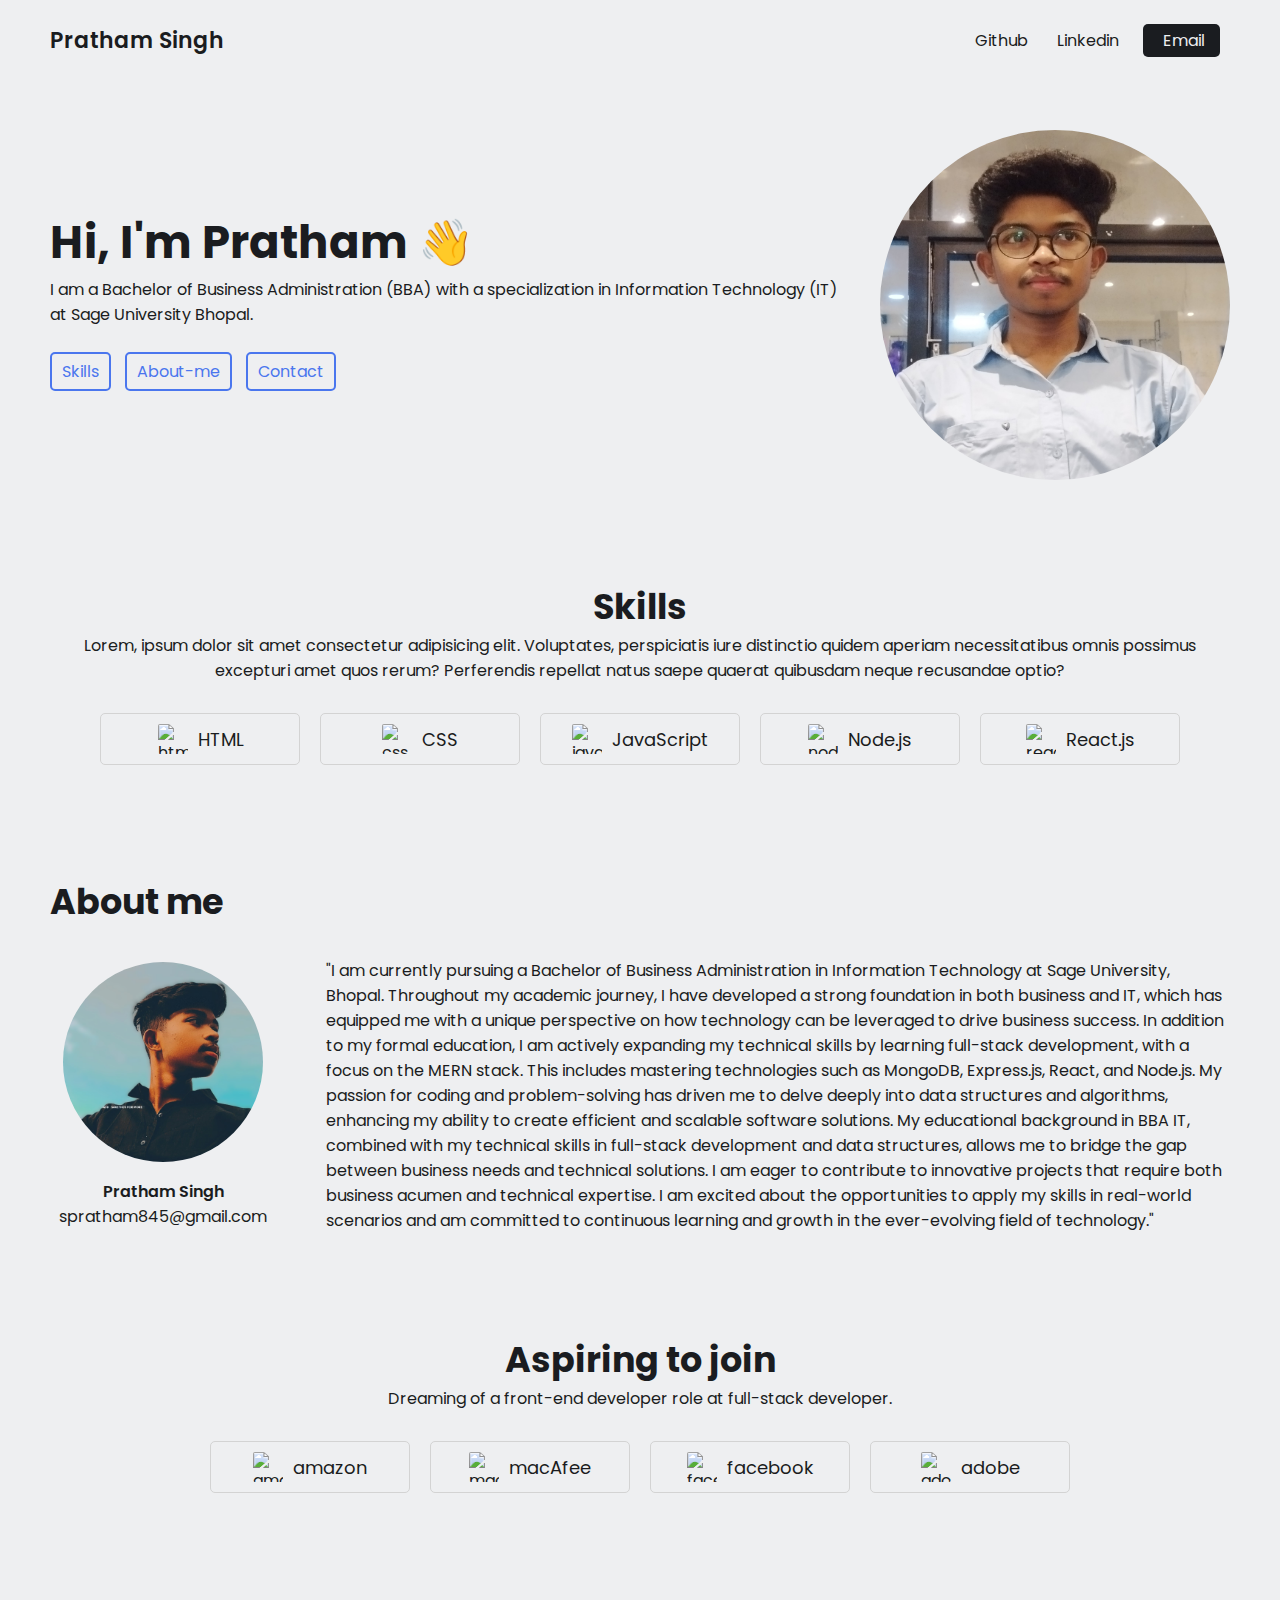
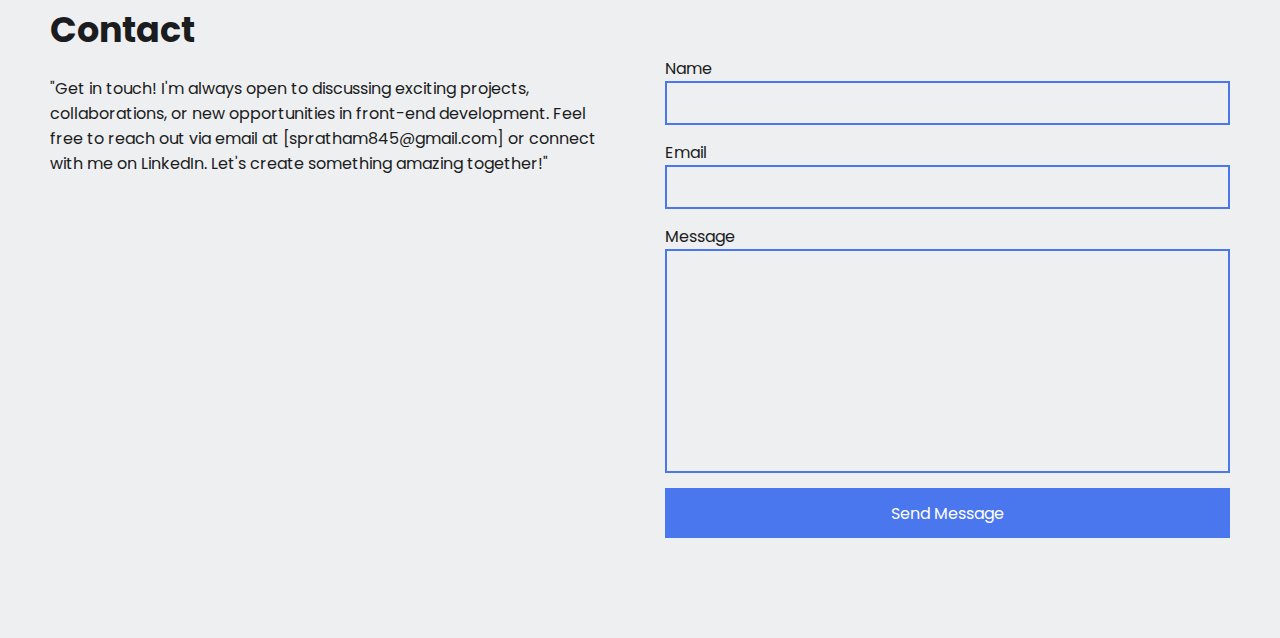
==== main portfolio/index.html @ 1aea715e "code update" ====
<!DOCTYPE html>
<html lang="en">
<head>
  <meta charset="UTF-8">
  <meta http-equiv="X-UA-Compatible" content="IE=edge">
  <meta name="viewport" content="width=device-width, initial-scale=1.0">

  <link rel="preconnect" href="https://fonts.googleapis.com">
  <link rel="preconnect" href="https://fonts.gstatic.com" crossorigin>
  <link href="https://fonts.googleapis.com/css2?family=Poppins:wght@400;600&display=swap" rel="stylesheet">

  <link rel="stylesheet" href="https://cdnjs.cloudflare.com/ajax/libs/font-awesome/6.4.0/css/all.min.css" integrity="sha512-iecdLmaskl7CVkqkXNQ/ZH/XLlvWZOJyj7Yy7tcenmpD1ypASozpmT/E0iPtmFIB46ZmdtAc9eNBvH0H/ZpiBw==" crossorigin="anonymous" referrerpolicy="no-referrer" />

  <link rel="stylesheet" href="styles.css">

  <title>Portfolio</title>
</head>
<body>
  <!-- NAVBAR -->
  <nav>
    <div class="left">
      <a href="/">Pratham Singh</a>
    </div>

    <div class="right">
      <a href="https://github.com/pratham-107/MY-CODES" target="_blank" rel="noopener noreferrer">
        <i class="fa-brands fa-github"></i>
        <span>Github</span>
      </a>
      
      <a href="https://www.linkedin.com/feed/?trk=guest_homepage-basic_google-one-tap-submit" target="_blank" rel="noopener noreferrer">
        <i class="fa-brands fa-linkedin"></i>
        <span>Linkedin</span>
      </a>
      
      <a href="spratham845@gmail.com">
        <i class="fa-solid fa-envelope"></i>
        <span>Email</span>
      </a>
      
    </div>
  </nav>

  <main>
    <!-- SECTION 1: Hero -->
    <section class="hero-section">
      <div class="text">
        <h2>Hi, I'm Pratham 👋</h2>
        <p>I am a Bachelor of Business Administration (BBA) with a specialization in Information Technology (IT) at Sage University Bhopal.
        <div class="links">
          <a href="#skills">
            <i class="fa-solid fa-code"></i>
            <span>Skills</span>
          </a>
          
          <a href="#About-me">
            <i class="fa-solid fa-pen"></i>
            <span>About-me</span>
          </a>
          
          <a href="#contact">
            <i class="fa-solid fa-envelope"></i>
            <span>Contact</span>
          </a>
        </div>
      </div>

      <div class="headshot">
        <img src="IMG_20240504_220348.jpg" alt="Pratham Singh headshot">
      </div>
    </section>

    <!-- SECTION 2: Skills -->
    <section id="skills" class="skills-section">
      <h2>Skills</h2>
      <div class="text">
        Lorem, ipsum dolor sit amet consectetur adipisicing elit. Voluptates, perspiciatis iure distinctio quidem aperiam necessitatibus omnis possimus excepturi amet quos rerum? Perferendis repellat natus saepe quaerat quibusdam neque recusandae optio?
      </div>

      <div class="cells">
        <div class="cell">
          <img src="https://img.icons8.com/?size=100&id=20909&format=png&color=000000" alt="html logo">
          <span>HTML</span>
        </div>
        
        <div class="cell">
          <img src="https://img.icons8.com/?size=100&id=21278&format=png&color=000000" alt="css logo">
          <span>CSS</span>
        </div>
        
        <div class="cell">
          <img src="https://img.icons8.com/?size=100&id=108784&format=png&color=000000" alt="javascript logo">
          <span>JavaScript</span>
        </div>
        
        <div class="cell">
          <img src="https://img.icons8.com/?size=100&id=54087&format=png&color=000000" alt="node logo">
          <span>Node.js</span>
        </div>
        
        <div class="cell">
          <img src="https://img.icons8.com/?size=100&id=bzf0DqjXFHIW&format=png&color=000000" alt="react logo">
          <span>React.js</span>
        </div>
      </div>
    </section>

    <!-- SECTION 3: About me -->
    <section id="About-me" class="aboutme-section">
      <h2>About me</h2>

      <div class="group">
        <div class="person-details">
          <img src="IMG_20230617_182611_061.jpg">
          <p>Pratham Singh</p>
          <p>spratham845@gmail.com</p>
        </div>

        <div class="text">
          "I am currently pursuing a Bachelor of Business Administration in Information Technology at Sage University, Bhopal. Throughout my academic journey, I have developed a strong foundation in both business and IT, which has equipped me with a unique perspective on how technology can be leveraged to drive business success.
          In addition to my formal education, I am actively expanding my technical skills by learning full-stack development, with a focus on the MERN stack. This includes mastering technologies such as MongoDB, Express.js, React, and Node.js. My passion for coding and problem-solving has driven me to delve deeply into data structures and algorithms, enhancing my ability to create efficient and scalable software solutions.
          My educational background in BBA IT, combined with my technical skills in full-stack development and data structures, allows me to bridge the gap between business needs and technical solutions. I am eager to contribute to innovative projects that require both business acumen and technical expertise.
          I am excited about the opportunities to apply my skills in real-world scenarios and am committed to continuous learning and growth in the ever-evolving field of technology."
        </div>
      </div>
    </section>

    <!-- SECTION 4: Dream companies-->
     <section id="dream" class="companies-section">
      <h2>Aspiring to join</h2>

      <div class="text">
        <p>Dreaming of a front-end developer role at full-stack developer.</p>
      </div>

      <div class="logos">
        <div class="logo">
          <img src="https://img.icons8.com/?size=100&id=21295&format=png&color=000000" alt="amazon logo">
          <span>amazon</span>
        </div>

        <div class="logo">
          <img src="https://img.icons8.com/?size=100&id=9yRmcbZ7G0es&format=png&color=000000" alt="macAfee logo">
          <span>macAfee</span>
        </div>

        <div class="logo">
          <img src="https://img.icons8.com/?size=100&id=13912&format=png&color=000000" alt="facebook logo">
          <span>facebook</span>
        </div>

        <div class="logo">
          <img src="https://img.icons8.com/?size=100&id=PKQUMGZF1SKL&format=png&color=000000" alt="adobe logo">
          <span>adobe</span>
        </div>
      </div>

     </section>

    <!-- SECTION 5: Contact -->
    <section id="contact" class="contact-section">
      <h2>Contact</h2>

      <div class="group">
        <div class="text">
            "Get in touch! I'm always open to discussing exciting projects, collaborations, or new opportunities in front-end development. Feel free to reach out via email at [spratham845@gmail.com] or connect with me on LinkedIn. Let's create something amazing together!"

        </div>

        <form>
          <label for="name">Name</label>
          <input type="text" id="name">

          <label for="email">Email</label>
          <input type="email" id="email">

          <label for="message">Message</label>
          <textarea id="message" cols="30" rows="10"></textarea>

          <button type="submit">Send Message</button>
        </form>
      </div>
    </section>
  </main>
</body>
</html>
---- main portfolio/styles.css ----
:root {
    --text-color: #1a1c20;
    --link-color: #4a76ee;
    --background-color: #eeeff1;
  }
  
  * {
    margin: 0;
    padding: 0;
    box-sizing: border-box;
  }
  
  html {
    scroll-behavior: smooth;
  }
  
  body {
    font-family: 'Poppins', sans-serif;
    color: var(--text-color);
    background-color: var(--background-color);
    max-width: 1400px;
    margin: 0 auto;
  }
  
  a {
    color: var(--link-color);
    text-decoration: none;
  }
  
  /* NAVBAR */
  nav {
    display: flex;
    justify-content: space-between;
    align-items: center;
  
    padding: 0 50px;
    height: 80px;
  }
  
  nav .left a {
    color: var(--text-color);
    font-size: 22px;
    font-weight: 600;
  }
  
  nav .right a {
    color: var(--text-color);
    margin: 0 10px;
  }
  
  nav .right a:last-child {
    color: var(--background-color);
    background-color: var(--text-color);
    padding: 5px 15px;
    border-radius: 5px;
  }
  
  nav .right a span {
    margin-left: 5px;
  }


  /* SECTION 1: Hero */
  .hero-section {
    display: flex;
    justify-content: space-between;
    align-items: center;
    padding: 0 50px;
    margin: 50px 0;
    margin-bottom: 100px;
    gap: 40px;
  }
  
  .hero-section .text {
    flex: 5;
  }
  
  .hero-section .text h2 {
    font-size: 45px;
  }
  
  .hero-section .text .links {
    margin-top: 25px;
  }
  
  .hero-section .text .links a {
    display: inline-block;
    padding: 5px 10px;
    border: 2px solid var(--link-color);
    border-radius: 5px;
    margin-right: 10px;
    margin-bottom: 10px;
    transition: .1s;
  }
  
  .hero-section .text .links a:hover {
    color: var(--text-color);
    border: 2px solid var(--text-color);
  }
  
  .hero-section .headshot {
    flex: 2;
    display: flex;
    justify-content: right;
  }
  
  .hero-section .headshot img {
    height: 350px;
    width: 350px;
    border-radius: 50%;
  }

  /* SECTION 2: Skills */
  .skills-section {
    padding: 0 50px;
    margin-bottom: 100px;
  }
  
  .skills-section h2 {
    text-align: center;
    font-size: 35px;
  }
  
  .skills-section .text {
    text-align: center;
    margin-bottom: 20px;
  }
  
  .skills-section .cells {
    display: flex;
    justify-content: center;
    flex-wrap: wrap;
  }
  
  .skills-section .cells .cell {
    display: flex;
    justify-content: center;
    align-items: center;
    gap: 10px;
  
    width: 200px;
    padding: 10px 20px;
    margin: 10px;
    border: 1.5px solid #d3d3d3;
    border-radius: 5px;
  }
  
  .skills-section .cells .cell img {
    width: 30px;
    height: 30px;
    object-fit: contain;
    border-radius: 2px;
  }
  
  .skills-section .cells .cell span {
    font-size: 18px;
  }
  
  /* SECTION 3: Testimony */
  .aboutme-section {
    padding: 0 50px;
    margin-bottom: 100px;
  }
  
  .aboutme-section h2 {
    font-size: 35px;
    margin-bottom: 30px;
  }
  
  .aboutme-section .group {
    display: flex;
    align-items: center;
    gap: 50px;
  }
  
  .aboutme-section .group .person-details {
    text-align: center;
    flex: 2;
  }
  
  .aboutme-section .group .person-details img {
    width: 200px;
    aspect-ratio: 1 / 1;
    object-fit: cover;
    border-radius: 50%;
    margin-bottom: 10px;
  }
  
  .aboutme-section .group .person-details p {
    font-weight: 600;
  }
  
  .aboutme-section .group .person-details p:last-child {
    font-weight: normal;
  }
  
  .aboutme-section .group .text {
    flex: 8;
  }

    /* SECTION 4: Dream companies */
    .companies-section {
      padding: 0 50px;
      margin-bottom: 100px;
    }
    
    .companies-section h2 {
      text-align: center;
      font-size: 35px;
    }
    
    .companies-section .text {
      text-align: center;
      margin-bottom: 20px;
    }

    .companies-section .logos {
      display: flex;
      justify-content: center;
      flex-wrap: wrap;
    }
    
    .companies-section .logos .logo {
      display: flex;
      justify-content: center;
      align-items: center;
      gap: 10px;
    
      width: 200px;
      padding: 10px 20px;
      margin: 10px;
      border: 1.5px solid #d3d3d3;
      border-radius: 5px;
    }
    
    .companies-section .logos .logo img {
      width: 30px;
      height: 30px;
      object-fit: contain;
      border-radius: 2px;
    }
    
    .companies-section .logos .logo span {
      font-size: 18px;
    }
  
  /* SECTION 5: Contact */
  .contact-section {
    padding: 0 50px;
    margin-bottom: 100px;
  }
  
  .contact-section h2 {
    font-size: 35px;
  }
  
  .contact-section .group {
    display: flex;
    gap: 50px;
  }
  
  .contact-section .group .text {
    flex: 3;
    margin-top: 20px;
  }
  
  .contact-section .group form {
    flex: 3;
    display: flex;
    flex-direction: column;
  }
  
  .contact-section .group form input,
  .contact-section .group form textarea {
    font-family: 'Poppins', sans-serif;
    border: 2px solid var(--link-color);
    background-color: transparent;
    padding: 10px;
    margin-bottom: 15px;
    outline: none;
    resize: none;
  }
  
  .contact-section .group form button {
    font-size: 16px;
    font-family: 'Poppins', sans-serif;
    color: #fff;
    background-color: var(--link-color);
    border: none;
    height: 50px;
    cursor: pointer;
    transition: .1s;
  }
  
  .contact-section .group form button:hover {
    filter: brightness(.9);
  }
  
  @media (max-width: 850px) {
    /* SECTION 1: Hero */
    .hero-section .text h2 {
      font-size: 35px;
    }
  }
  
  @media (max-width: 740px) {
    /* SECTION 1: Hero */
    .hero-section {
      flex-direction: column-reverse;
    }
  
    .hero-section .headshot img {
      width: 300px;
    }
  
    /* SECTION 3: Testimony */
    .testimony-section {
      text-align: center;
    }
  
    .testimony-section .group {
      flex-direction: column;
    }
  
    /* SECTION 5: Contact */
    .contact-section .group {
      flex-direction: column;
    }
  }
  
  @media (max-width: 600px) {
    /* NAVBAR */
    nav {
      padding: 0 20px;
    }
  
    nav .right a {
      font-size: 22px;
    }
  
    nav .right a:last-child {
      color: var(--text-color);
      background-color: transparent;
      padding: 0;
    }
  
    nav .right a span {
      display: none;
    }
  
    /* SECTION 1: Hero */
    .hero-section {
      padding: 0 20px;
    }
  
    .hero-section .text h2 {
      font-size: 30px;
    }
  
    /* SECTION 2: Skills */
    .skills-section {
      padding: 0 20px;
    }
  
    .skills-section .cells .cell span {
      font-size: 16px;
    }
  
    /* SECTION 3: Testimony */
    .testimony-section {
      padding: 0 20px;
    }
  
    /* SECTION 5: Contact */
    .contact-section {
      padding: 0 20px;
    }
  }
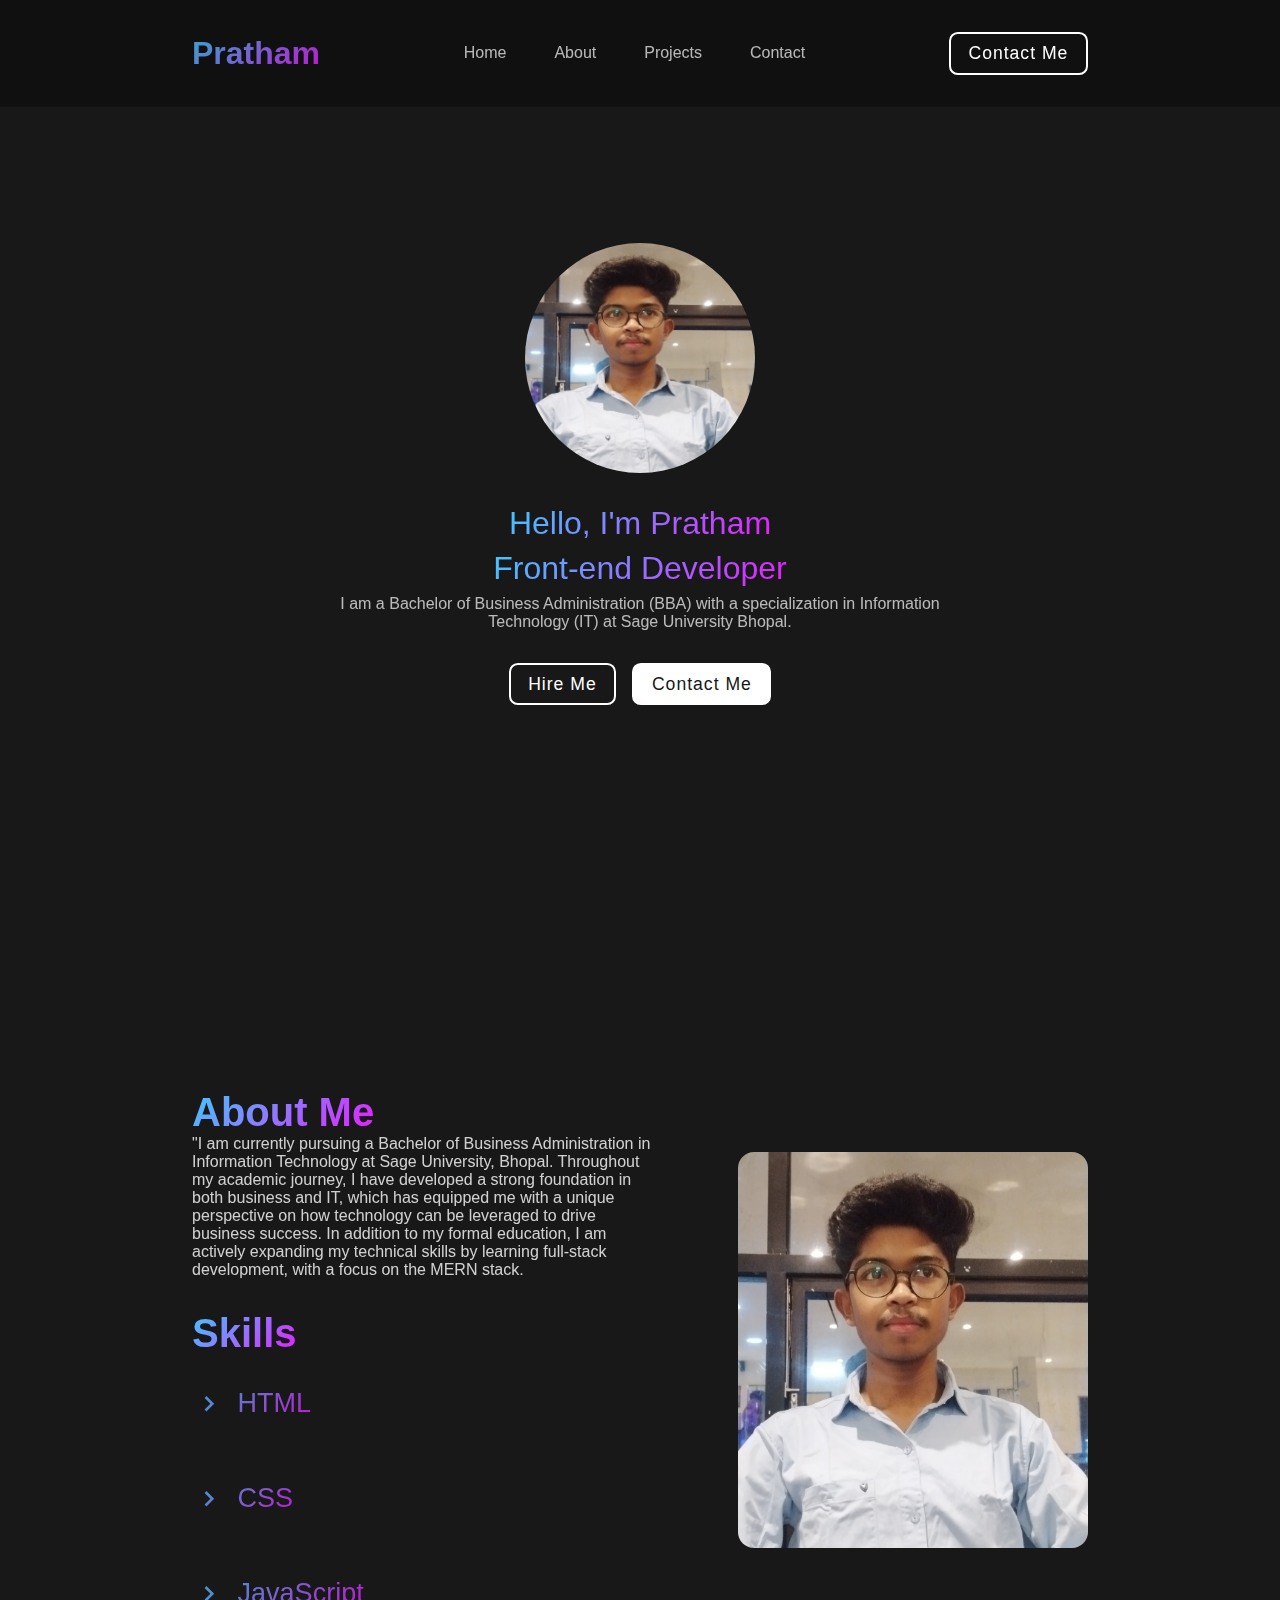
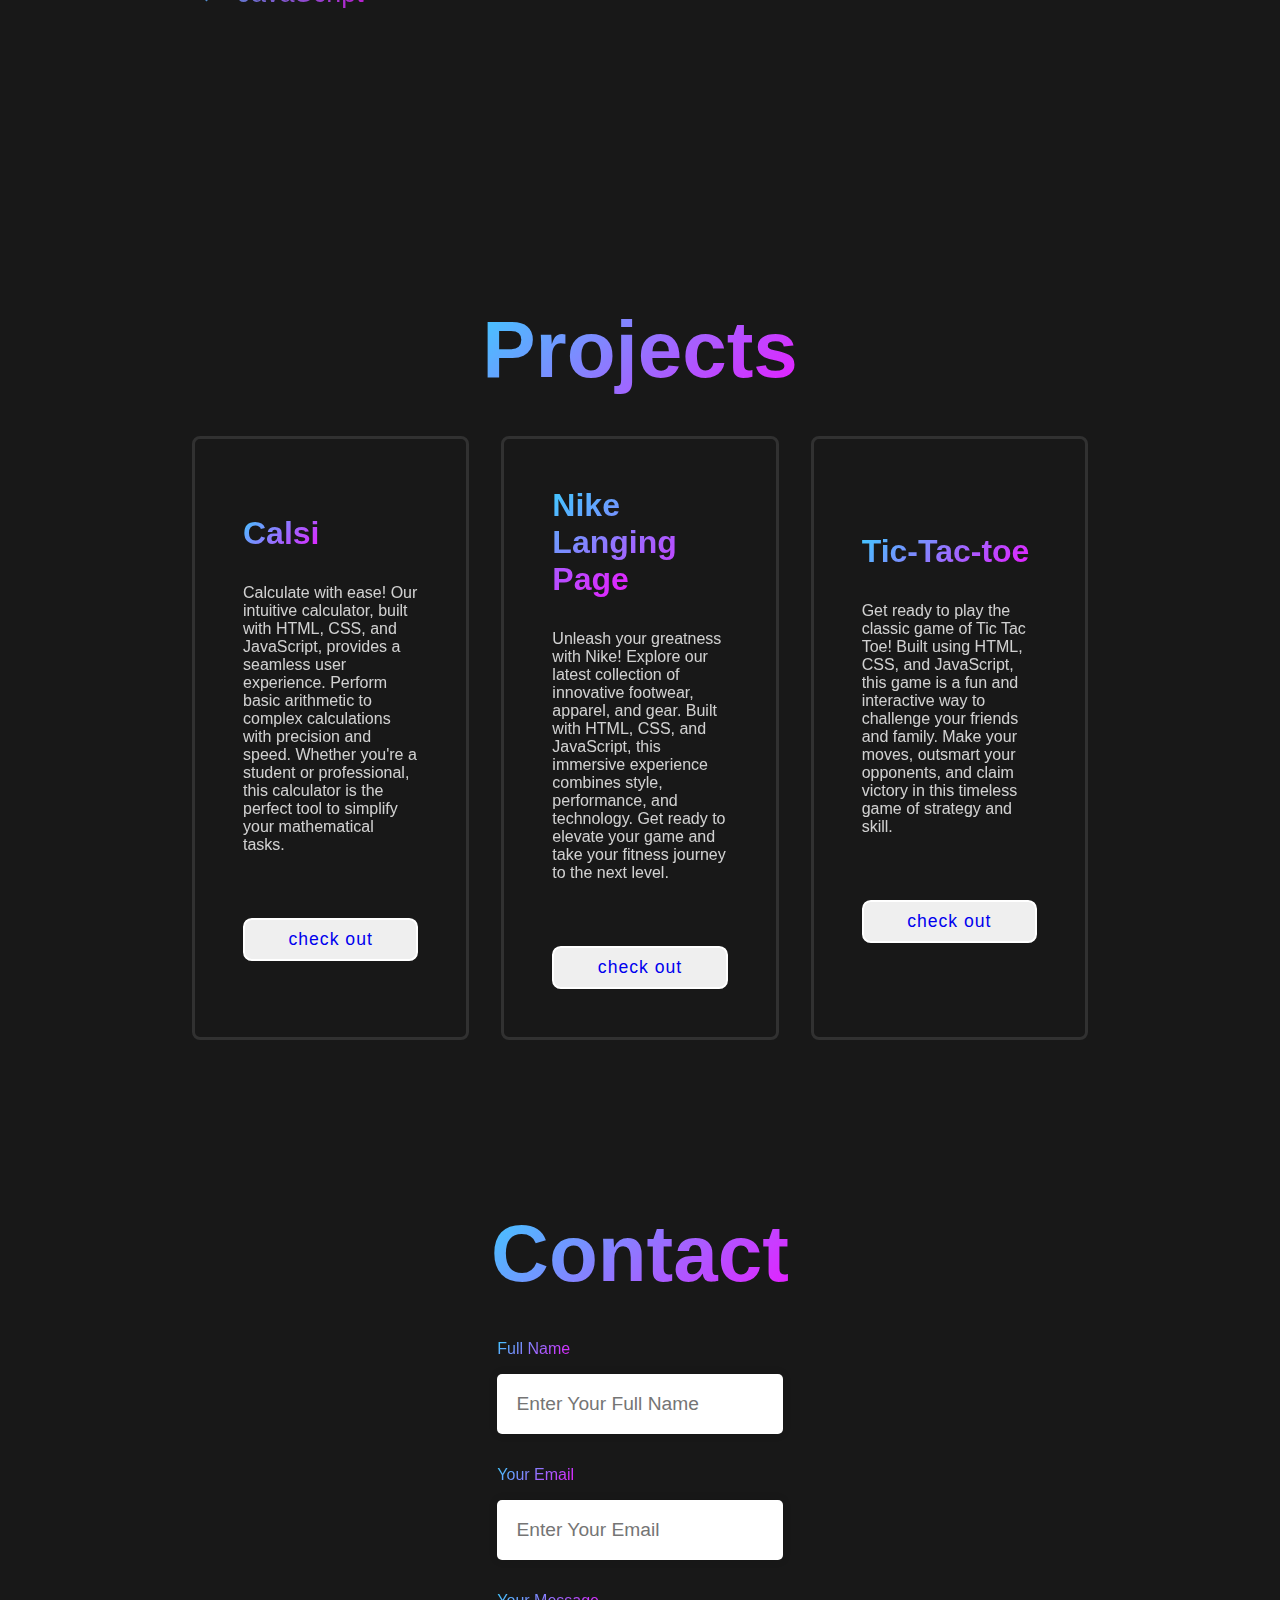
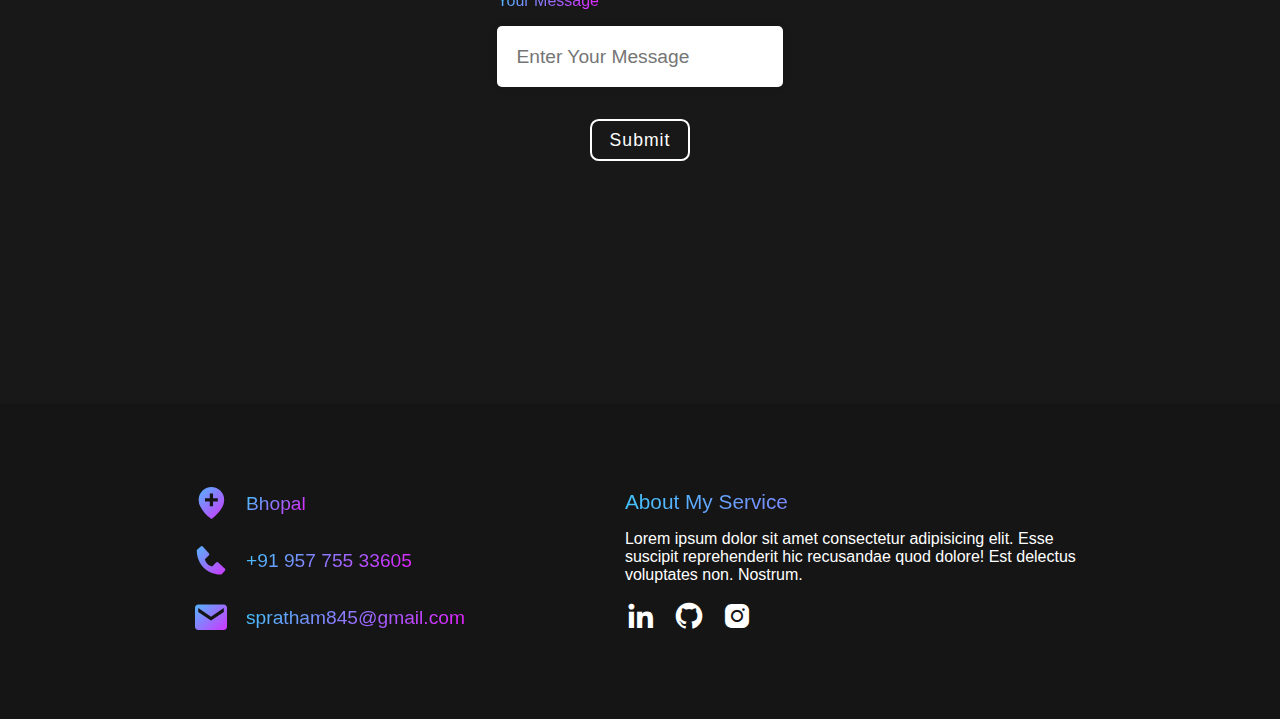
==== commit c50649d5: "code update" ====
--- a/main portfolio/index.html
+++ b/main portfolio/index.html
@@ -1,186 +1,162 @@
 <!DOCTYPE html>
 <html lang="en">
 <head>
-  <meta charset="UTF-8">
-  <meta http-equiv="X-UA-Compatible" content="IE=edge">
-  <meta name="viewport" content="width=device-width, initial-scale=1.0">
-
-  <link rel="preconnect" href="https://fonts.googleapis.com">
-  <link rel="preconnect" href="https://fonts.gstatic.com" crossorigin>
-  <link href="https://fonts.googleapis.com/css2?family=Poppins:wght@400;600&display=swap" rel="stylesheet">
-
-  <link rel="stylesheet" href="https://cdnjs.cloudflare.com/ajax/libs/font-awesome/6.4.0/css/all.min.css" integrity="sha512-iecdLmaskl7CVkqkXNQ/ZH/XLlvWZOJyj7Yy7tcenmpD1ypASozpmT/E0iPtmFIB46ZmdtAc9eNBvH0H/ZpiBw==" crossorigin="anonymous" referrerpolicy="no-referrer" />
-
-  <link rel="stylesheet" href="styles.css">
-
-  <title>Portfolio</title>
+    <meta charset="UTF-8">
+    <meta name="viewport" content="width=device-width, initial-scale=1.0">
+    <link href='https://unpkg.com/boxicons@2.1.4/css/boxicons.min.css' rel='stylesheet'>
+    <link rel="stylesheet" href="style.css">
+    <title>portfolio website</title>
 </head>
 <body>
-  <!-- NAVBAR -->
-  <nav>
-    <div class="left">
-      <a href="/">Pratham Singh</a>
-    </div>
+    <nav>
+        <a href="#" class="logo"><span>Pratham</span></a>
 
-    <div class="right">
-      <a href="https://github.com/pratham-107/MY-CODES" target="_blank" rel="noopener noreferrer">
-        <i class="fa-brands fa-github"></i>
-        <span>Github</span>
-      </a>
-      
-      <a href="https://www.linkedin.com/feed/?trk=guest_homepage-basic_google-one-tap-submit" target="_blank" rel="noopener noreferrer">
-        <i class="fa-brands fa-linkedin"></i>
-        <span>Linkedin</span>
-      </a>
-      
-      <a href="spratham845@gmail.com">
-        <i class="fa-solid fa-envelope"></i>
-        <span>Email</span>
-      </a>
-      
-    </div>
-  </nav>
+        <ul class="links">
+            <a href="#home">Home</a>
+            <a href="#about">About</a>
+            <a href="#projects">Projects</a>
+            <a href="#contact">Contact</a>    
+        </ul>
 
-  <main>
-    <!-- SECTION 1: Hero -->
-    <section class="hero-section">
-      <div class="text">
-        <h2>Hi, I'm Pratham 👋</h2>
-        <p>I am a Bachelor of Business Administration (BBA) with a specialization in Information Technology (IT) at Sage University Bhopal.
-        <div class="links">
-          <a href="#skills">
-            <i class="fa-solid fa-code"></i>
-            <span>Skills</span>
-          </a>
-          
-          <a href="#About-me">
-            <i class="fa-solid fa-pen"></i>
-            <span>About-me</span>
-          </a>
-          
-          <a href="#contact">
-            <i class="fa-solid fa-envelope"></i>
-            <span>Contact</span>
-          </a>
+        <i class='bx bx-menu-alt-right' id="menu"></i>
+
+        <a href="#contact" class="btn">Contact Me</a>
+    </nav> 
+
+
+    <section id="home">
+        <img src="IMG_20240504_220348.jpg" alt="">
+
+
+        <div class="info-box">
+            <h2><span>Hello, I'm Pratham</span></h2>
+            <h2><span>Front-end Developer</span></h2>
+            <p>I am a Bachelor of Business Administration (BBA) with a specialization in Information Technology (IT) at Sage University Bhopal.</p>
         </div>
-      </div>
 
-      <div class="headshot">
-        <img src="IMG_20240504_220348.jpg" alt="Pratham Singh headshot">
-      </div>
+        <div class="btn-box">
+            <div class="btn">Hire Me</div>
+            <div class="btn">Contact Me</div>
+        </div>
     </section>
 
-    <!-- SECTION 2: Skills -->
-    <section id="skills" class="skills-section">
-      <h2>Skills</h2>
-      <div class="text">
-        Lorem, ipsum dolor sit amet consectetur adipisicing elit. Voluptates, perspiciatis iure distinctio quidem aperiam necessitatibus omnis possimus excepturi amet quos rerum? Perferendis repellat natus saepe quaerat quibusdam neque recusandae optio?
-      </div>
+    <section id="about">
 
-      <div class="cells">
-        <div class="cell">
-          <img src="https://img.icons8.com/?size=100&id=20909&format=png&color=000000" alt="html logo">
-          <span>HTML</span>
+        <div class="about-box">
+            
+            <div class="about-info">
+                <h2><span>About Me</span></h2>
+                <p> "I am currently pursuing a Bachelor of Business Administration in Information Technology at Sage University, Bhopal. Throughout my academic journey, I have developed a strong foundation in both business and IT, which has equipped me with a unique perspective on how technology can be leveraged to drive business success.
+                    In addition to my formal education, I am actively expanding my technical skills by learning full-stack development, with a focus on the MERN stack.</p>
+            </div>
+
+            <h2><span>Skills</span></h2>
+
+            <div class="skills">
+                <ul>
+                    <li>
+                        <span><i class='bx bx-chevron-right' ></i>HTML</span>
+                    </li>
+
+                    <li>
+                        <span><i class='bx bx-chevron-right' ></i>CSS</span>
+                    </li>
+
+                    <li>
+                        <span><i class='bx bx-chevron-right' ></i>JavaScript</span>
+                    </li>
+                </ul>
+            </div>
         </div>
-        
-        <div class="cell">
-          <img src="https://img.icons8.com/?size=100&id=21278&format=png&color=000000" alt="css logo">
-          <span>CSS</span>
-        </div>
-        
-        <div class="cell">
-          <img src="https://img.icons8.com/?size=100&id=108784&format=png&color=000000" alt="javascript logo">
-          <span>JavaScript</span>
-        </div>
-        
-        <div class="cell">
-          <img src="https://img.icons8.com/?size=100&id=54087&format=png&color=000000" alt="node logo">
-          <span>Node.js</span>
-        </div>
-        
-        <div class="cell">
-          <img src="https://img.icons8.com/?size=100&id=bzf0DqjXFHIW&format=png&color=000000" alt="react logo">
-          <span>React.js</span>
-        </div>
-      </div>
+
+        <img src="IMG_20240504_220348.jpg" alt="">
     </section>
 
-    <!-- SECTION 3: About me -->
-    <section id="About-me" class="aboutme-section">
-      <h2>About me</h2>
 
-      <div class="group">
-        <div class="person-details">
-          <img src="IMG_20230617_182611_061.jpg">
-          <p>Pratham Singh</p>
-          <p>spratham845@gmail.com</p>
+    <section id="projects">
+        <h2 class="header"><span>Projects</span></h2>
+
+        <div class="project-container">
+
+            <div class="box">
+                <h2><span>Calsi</span></h2>
+
+                <p>Calculate with ease! Our intuitive calculator, built with HTML, CSS, and JavaScript, provides a seamless user experience. Perform basic arithmetic to complex calculations with precision and speed. Whether you're a student or professional, this calculator is the perfect tool to simplify your mathematical tasks.</p>
+                <img src="https://images.unsplash.com/photo-1648201188793-418f2b9b4b32?w=500&auto=format&fit=crop&q=60&ixlib=rb-4.0.3&ixid=M3wxMjA3fDB8MHxzZWFyY2h8MTh8fGNhbGN1bGF0b3J8ZW58MHx8MHx8fDA%3D" alt="">
+                <button class="check"><a href="https://startling-bubblegum-d975d3.netlify.app/">check out</a></button>
+            </div>
+
+            <div class="box">
+                <h2><span>Nike Langing Page</span></h2>
+
+                <p>Unleash your greatness with Nike! Explore our latest collection of innovative footwear, apparel, and gear. Built with HTML, CSS, and JavaScript, this immersive experience combines style, performance, and technology. Get ready to elevate your game and take your fitness journey to the next level.</p>
+                <img src="https://i.pinimg.com/236x/d2/41/f4/d241f4ecda335cdeeb3f636fc282895a.jpg" alt="">
+                <button class="check"><a href="https://graceful-lebkuchen-156349.netlify.app/">check out</a></button>
+            </div>
+
+            <div class="box">
+                <h2><span>Tic-Tac-toe</span></h2>
+
+                <p>Get ready to play the classic game of Tic Tac Toe! Built using HTML, CSS, and JavaScript, this game is a fun and interactive way to challenge your friends and family. Make your moves, outsmart your opponents, and claim victory in this timeless game of strategy and skill.</p>
+                <img src="https://i.pinimg.com/236x/b7/db/8c/b7db8c06b599a1386c5a82b2d03be4fc.jpg" alt="">
+                <button class="check"><a href="https://celadon-churros-2a392f.netlify.app/">check out</a></button>
+            </div>
         </div>
-
-        <div class="text">
-          "I am currently pursuing a Bachelor of Business Administration in Information Technology at Sage University, Bhopal. Throughout my academic journey, I have developed a strong foundation in both business and IT, which has equipped me with a unique perspective on how technology can be leveraged to drive business success.
-          In addition to my formal education, I am actively expanding my technical skills by learning full-stack development, with a focus on the MERN stack. This includes mastering technologies such as MongoDB, Express.js, React, and Node.js. My passion for coding and problem-solving has driven me to delve deeply into data structures and algorithms, enhancing my ability to create efficient and scalable software solutions.
-          My educational background in BBA IT, combined with my technical skills in full-stack development and data structures, allows me to bridge the gap between business needs and technical solutions. I am eager to contribute to innovative projects that require both business acumen and technical expertise.
-          I am excited about the opportunities to apply my skills in real-world scenarios and am committed to continuous learning and growth in the ever-evolving field of technology."
-        </div>
-      </div>
     </section>
 
-    <!-- SECTION 4: Dream companies-->
-     <section id="dream" class="companies-section">
-      <h2>Aspiring to join</h2>
+    <section id="contact">
 
-      <div class="text">
-        <p>Dreaming of a front-end developer role at full-stack developer.</p>
-      </div>
+        <h2 class="header"><span>Contact</span></h2>
 
-      <div class="logos">
-        <div class="logo">
-          <img src="https://img.icons8.com/?size=100&id=21295&format=png&color=000000" alt="amazon logo">
-          <span>amazon</span>
+        <form action="#">
+            <div class="input-box">
+                <span>Full Name</span>
+                <input type="text" placeholder="Enter Your Full Name">
+            </div>
+
+            <div class="input-box">
+                <span>Your Email</span>
+                <input type="text" placeholder="Enter Your Email">
+            </div>
+
+            <div class="input-box">
+                <span>Your Message</span>
+                <input type="text" placeholder="Enter Your Message">
+            </div>
+
+            <div class="btn">Submit</div>
+        </form>
+    </section>
+
+    <footer>
+
+        <div class="col-left">
+            <div class="col-box">
+                <span><i class='bx bxs-location-plus'></i></span>
+                <span>Bhopal</span>
+            </div>
+
+            <div class="col-box">
+                <span><i class='bx bxs-phone' ></i></span>
+                <span>+91 957 755 33605</span>
+            </div>
+
+            <div class="col-box">
+                <span><i class='bx bxs-envelope' ></i></span>
+                <span>spratham845@gmail.com</span>
+            </div>
         </div>
+        <div class="col-right">
+            <span>About My Service</span>
+            <p>Lorem ipsum dolor sit amet consectetur adipisicing elit. Esse suscipit reprehenderit hic recusandae quod dolore! Est delectus voluptates non. Nostrum.</p>
+            <div class="social-icons">
+                <i class='bx bxl-linkedin' ></i>
+                <i class='bx bxl-github' ></i>
+                <i class='bx bxl-instagram-alt' ></i>
+            </div>
+        </div>
+    </footer>
 
-        <div class="logo">
-          <img src="https://img.icons8.com/?size=100&id=9yRmcbZ7G0es&format=png&color=000000" alt="macAfee logo">
-          <span>macAfee</span>
-        </div>
 
-        <div class="logo">
-          <img src="https://img.icons8.com/?size=100&id=13912&format=png&color=000000" alt="facebook logo">
-          <span>facebook</span>
-        </div>
-
-        <div class="logo">
-          <img src="https://img.icons8.com/?size=100&id=PKQUMGZF1SKL&format=png&color=000000" alt="adobe logo">
-          <span>adobe</span>
-        </div>
-      </div>
-
-     </section>
-
-    <!-- SECTION 5: Contact -->
-    <section id="contact" class="contact-section">
-      <h2>Contact</h2>
-
-      <div class="group">
-        <div class="text">
-            "Get in touch! I'm always open to discussing exciting projects, collaborations, or new opportunities in front-end development. Feel free to reach out via email at [spratham845@gmail.com] or connect with me on LinkedIn. Let's create something amazing together!"
-
-        </div>
-
-        <form>
-          <label for="name">Name</label>
-          <input type="text" id="name">
-
-          <label for="email">Email</label>
-          <input type="email" id="email">
-
-          <label for="message">Message</label>
-          <textarea id="message" cols="30" rows="10"></textarea>
-
-          <button type="submit">Send Message</button>
-        </form>
-      </div>
-    </section>
-  </main>
 </body>
 </html>--- a/main portfolio/style.css
+++ b/main portfolio/style.css
@@ -0,0 +1,383 @@
+* {
+    margin: 0;
+    padding: 0;
+    box-sizing: border-box;
+    text-decoration: none;
+    list-style: none;
+    scroll-behavior: smooth;
+    font-family: sans-serif;
+}
+
+:root {
+    --background:rgb(24,24,24);
+    --second-background:rgb(21,21,21);
+}
+
+body {
+    min-height: 100vh;
+    background-color: var(--background);
+}
+
+nav {
+    position: fixed;
+    top: 0;
+    width: 100%;
+    padding: 2em 15%;
+    display: flex;
+    align-items: center;
+    justify-content: space-between;
+    background-color: rgb(15, 15, 15, 0.8);
+    backdrop-filter: blur(10px);
+    z-index: 1000;
+}
+
+ul {
+    display: flex;
+    align-items: center;
+    gap: 3em;
+}
+
+nav ul a {
+    color: white;
+    opacity: 0.7;
+    transition: 0.2s ease-in-out;
+}
+
+nav ul a:hover {
+    opacity: 1;
+}
+
+.logo {
+    font-size: 2em;
+    color: white;
+    font-weight: 800;
+    opacity: 0.8;
+    transition: 0.2s ease-in-out;
+}
+
+.logo:hover {
+    opacity: 1;
+}
+
+.btn {
+    padding: 0.5em 1em;
+    color: white;
+    font-weight: 500;
+    letter-spacing: 1px;
+    border-radius: 0.5em;
+    font-size: 1.1em;
+    border: 2px solid white;
+    cursor: pointer;
+    transition: 0.3s ease-in-out;
+}
+
+.btn:hover {
+    background-color: white;
+    color: var(--background);
+}
+
+span {
+    background: linear-gradient(-45deg, #e81cff 0%, #40c9ff 100% );
+    background-clip: text;
+    color: transparent;
+}
+
+#menu {
+    color: white;
+    font-size: 3em;
+    display: none;
+}
+
+section {
+    min-height: 100vh;
+    padding: 5% 15%;
+}
+
+#home {
+    display: flex;
+    flex-direction: column;
+    align-items: center;
+    justify-content: center;
+    gap: 2em;
+    color: white;
+}
+
+#home img {
+    width: 18vw;
+    height: 18vw;
+    border-radius: 50%;
+    margin-top: 3em;
+}
+
+.info-box{
+    display: flex;
+    flex-direction: column;
+    text-align: center;
+    gap: 0.5em;
+    max-width: 600px;
+}
+
+.info-box h2 {
+    font-size: 5em;
+    font-weight: 500;
+}
+
+.info-box h2 {
+    font-size: 2em;
+    font-weight: 400;
+}
+
+.info-box p {
+    opacity: 0.7;
+}
+
+.btn-box {
+    display: flex;
+    gap: 1em;
+}
+
+.btn-box .btn:nth-of-type(2) {
+    background-color: white;
+    color: var(--background);
+}
+
+.btn-box .btn:nth-of-type(2):hover {
+    background-color: var(--background);
+    color: white;
+}
+
+::-webkit-scrollbar {
+    width: 20px;
+    background-color: var(--background);
+}
+
+::-webkit-scrollbar-thumb {
+    background: linear-gradient(-45deg, #e81cff 0%, #40c9ff 100% );
+}
+
+#about {
+    background-color: var(--background);
+    display: flex;
+    align-items: center;
+    justify-content: center;
+    gap: 5em;
+}
+
+#about img {
+    width: 30vw;
+    border-radius: 1em;
+}
+
+.about-box {
+    display: flex;
+    flex-direction: column;
+    text-align: left;
+    gap: 2em;
+}
+
+.about-box h2 {
+    font-size: 5em;
+}
+
+.about-box p {
+    color: white;
+    opacity: 0.8;
+}
+
+.skills {
+    display: flex;
+    text-align: left;
+    gap: 10em;
+}
+
+.skills ul {
+    font-size: 1.3em;
+    font-weight: 500;
+    display: flex;
+    flex-direction: column;
+    color: white;
+    opacity: 0.8;
+    align-items: baseline;
+}
+
+.skills ul li span{
+    display: flex;
+    gap: 0.5em;
+    font-size: 1.3em;
+    transition: 0.3s ease-in-out;
+}
+
+.skills ul li span:hover {
+     transform: translateX(10px);
+}
+
+.skills ul li i {
+    font-size: 1.2em;
+}
+
+.about-box h2 {
+    font-size: 2.5em;
+}
+
+img {
+    max-width: 350px;
+    border-radius: 50%;
+}
+
+#projects {
+    background-color: var(--background);
+}
+
+.header {
+    text-align: center;
+    font-size: 5em;
+    margin: 0.5em 0;
+}
+
+.project-container {
+    display: grid;
+    grid-template-columns: repeat(auto-fit, minmax(250px, 1fr));
+    gap: 2em;
+}
+
+.box {
+    border: 3px solid rgb(49, 49, 49);
+    border-radius: 0.5em;
+    display: flex;
+    flex-direction: column;
+    justify-content: center;
+    overflow: hidden;
+    object-fit: cover;
+    padding: 3em;
+    gap: 2em;
+    color: white;
+    cursor: pointer;
+    transition: 0.3s ease-in-out
+}
+
+.box:hover {
+    border: 3px solid rgb(100, 100, 100);
+}
+
+.box p {
+    opacity: 0.8;
+}
+
+.box h2 {
+    font-size: 2em;
+}
+
+.box img {
+    min-width: 25px;
+    border-radius: 0.5em;
+}
+
+.check{
+    padding: 0.5em 1em;
+    color: black;
+    font-weight: 500;
+    letter-spacing: 1px;
+    border-radius: 0.5em;
+    font-size: 1.1em;
+    border: 2px solid white;
+    cursor: pointer;
+    transition: 0.3s ease-in-out;
+}
+
+.check:hover{
+    background-color: black;
+    color: white;
+}
+
+#contact {
+    background-color: var(--background);
+}
+
+form {
+    display: flex;
+    flex-direction: column;
+    align-items: center;
+    justify-content: center;
+    gap: 2em;
+}
+
+form input {
+    padding: 1em;
+    font-size: 1.2em;
+    width: 100%;
+    border: none;
+    border-radius: 5px;
+    box-shadow: 0 0 10px rgba(0, 0, 0, 0.1);
+}
+
+form .input-box {
+    display: flex;
+    flex-direction: column;
+    align-items: baseline;
+    gap: 1em;
+}
+
+form input:focus {
+    background: rgb(229, 229, 229);
+}
+
+
+footer {
+    display: flex;
+    align-items: center;
+    justify-content: center;
+    gap: 10em;
+    bottom: 0;
+    background-color: var(--second-background);
+    width: 100%;
+    padding: 5em 15%;
+}
+
+.col-left {
+    display: flex;
+    flex-direction: column;
+    gap: 1em;
+}
+
+.col-box {
+    display: flex;
+    align-items: center;
+    gap: 1em;
+}
+
+.col-box i {
+    font-size: 2em;
+}
+
+.col-box span {
+    font-size: 1.2em;
+}
+
+.col-right {
+    display: flex;
+    flex-direction: column;
+    gap: 1em;
+    color: white;
+    max-width: 500px;
+}
+
+.col-right span {
+    font-size: 1.3em;
+}
+
+.col-right .social-icons {
+    display: flex;
+    align-items: baseline;
+    justify-content: left;
+    gap: 1em;
+}
+
+.col-right .social-icons i {
+    font-size: 2em;
+    transition: 0.2s ease-in-out;
+    cursor: pointer;
+}
+
+.social-icons i:hover {
+    color: #40c9ff;
+}
